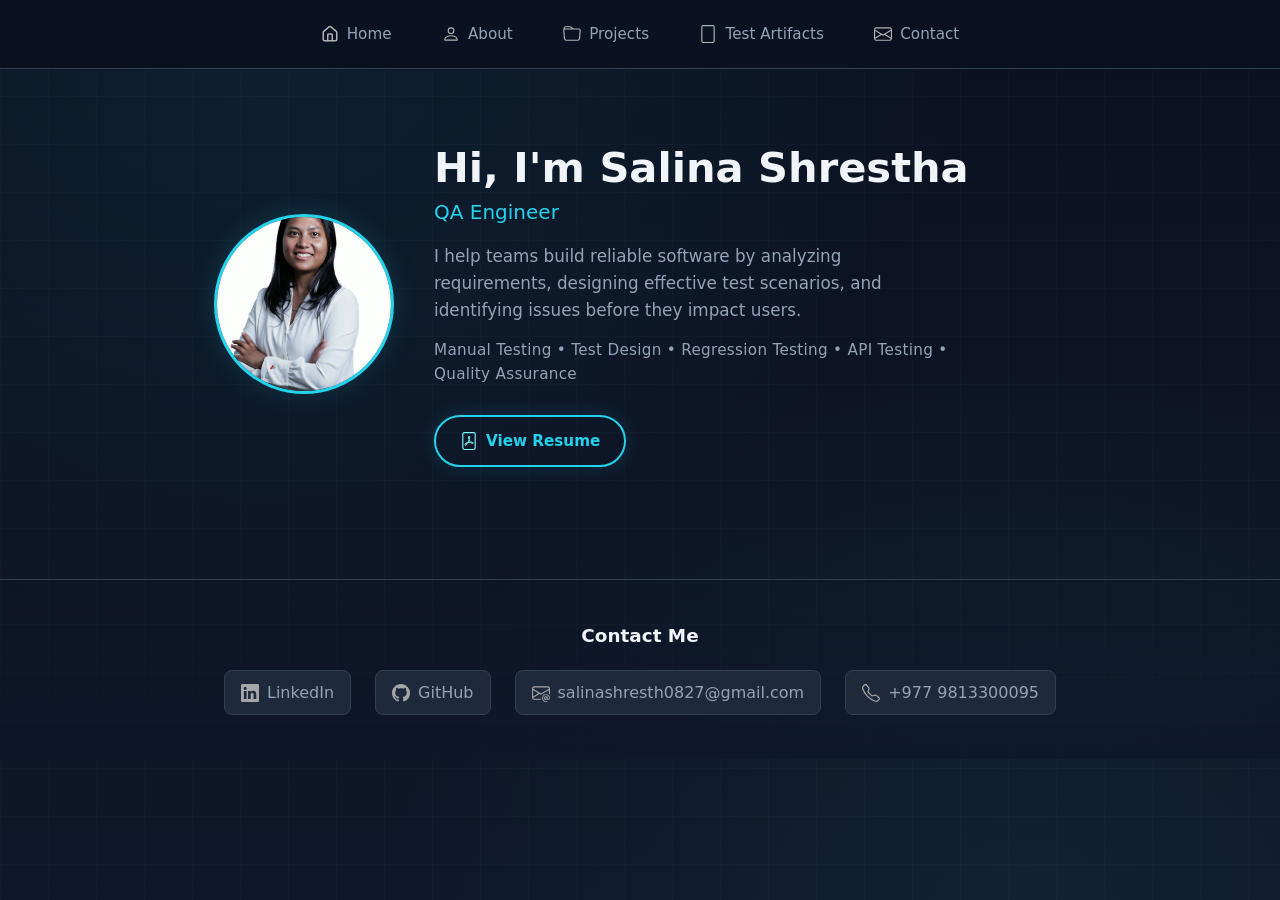
==== index.html @ 1bf05b46 "Rename Index.html to index.html name changed to index" ====
<!DOCTYPE html>
<html lang="en">
<head>
  <meta charset="UTF-8">
  <meta name="viewport" content="width=device-width, initial-scale=1.0">
  <title>Salina Shrestha | QA Engineer Portfolio</title>
  <link rel="stylesheet" href="style.css">
  <link rel="stylesheet" href="https://cdnjs.cloudflare.com/ajax/libs/font-awesome/6.5.2/css/all.min.css">
</head>
<body>
  <nav>
    <ul>
      <li>
        <a href="index.html">
          <img src="assets/icons/home.svg" alt="">
          Home
        </a>
      </li>
      <li>
        <a href="about.html">
          <img src="assets/icons/person.svg" alt="">
          About
        </a>
      </li>
      <li>
        <a href="projects.html">
          <img src="assets/icons/folder.svg" alt="">
          Projects
        </a>
      </li>
      <li>
        <a href="artifacts.html">
          <img src="assets/icons/file.svg" alt="">
          Test Artifacts
        </a>
      </li>
      <li>
        <a href="#contact">
          <img src="assets/icons/envelope.svg" alt="">
          Contact
        </a>
      </li>
    </ul>
  </nav>

  <!-- Hero Section -->
    
   <!-- Hero Section -->
  <header class="hero hero-side">
    <div class="hero-photo">
      <img src="assets/profile.jpg" alt="Salina Shrestha">
    </div>

    <div class="hero-content">
      <h1>Hi, I'm Salina Shrestha</h1>
      <h2>QA Engineer</h2>

      <p>
        I help teams build reliable software by analyzing requirements,
        designing effective test scenarios, and identifying issues before
        they impact users.
      </p>

      <p class="skills-line">
        Manual Testing • Test Design • Regression Testing • API Testing • Quality Assurance
      </p>

      <a href="assets/resume.pdf" target="_blank" class="btn btn-primary">
        <img src="assets/icons/file-pdf.svg" alt="">
        View Resume
      </a>
    </div>
  </header>

  <!-- Footer / Contact -->
  <footer id="contact">
    <h3>Contact Me</h3>
    <address>
      <a href="https://www.linkedin.com/in/shresthasalina/" target="_blank" rel="noopener">
        <img src="assets/icons/linkedin.svg" alt="">
        LinkedIn
      </a>
      <a href="https://github.com/Salina-Stha" target="_blank" rel="noopener">
        <img src="assets/icons/github.svg" alt="">
        GitHub
      </a>
      <a href="mailto:salinashresth0827@gmail.com">
        <img src="assets/icons/envelope-at.svg" alt="">
        salinashresth0827@gmail.com
      </a>
      <a href="tel:+9779813300095">
        <img src="assets/icons/telephone.svg" alt="">
        +977 9813300095
      </a>
    </address>
  </footer>
</body>
</html>
---- style.css ----
/* =========================
   QA Portfolio - Dark Modern Theme
   ========================= */

:root {
  --bg: #0b1120;
  --bg-alt: #111827;
  --surface: #1e293b;
  --surface-hover: #273549;
  --border: #334155;
  --text: #f1f5f9;
  --text-muted: #94a3b8;
  --primary: #22d3ee;
  --primary-dark: #06b6d4;
  --accent: #2dd4bf;
  --glow: rgba(34, 211, 238, 0.15);
  --shadow: 0 4px 24px rgba(0, 0, 0, 0.4);
  --shadow-hover: 0 8px 32px rgba(34, 211, 238, 0.12);
  --radius: 12px;
  --transition: 0.25s ease;
}

*,
*::before,
*::after {
  box-sizing: border-box;
  margin: 0;
  padding: 0;
}

html {
  scroll-behavior: smooth;
}

body {
  font-family: "Segoe UI", system-ui, -apple-system, BlinkMacSystemFont, Roboto, sans-serif;
  line-height: 1.6;
  color: var(--text);
  background-color: var(--bg);
  background-image:
    radial-gradient(ellipse at 20% 0%, rgba(34, 211, 238, 0.08) 0%, transparent 50%),
    radial-gradient(ellipse at 80% 100%, rgba(45, 212, 191, 0.06) 0%, transparent 45%),
    linear-gradient(180deg, #0b1120 0%, #0f172a 100%);
  background-attachment: fixed;
  min-height: 100vh;
}

/* Subtle grid / tech texture */
body::before {
  content: "";
  position: fixed;
  inset: 0;
  background-image:
    linear-gradient(rgba(148, 163, 184, 0.03) 1px, transparent 1px),
    linear-gradient(90deg, rgba(148, 163, 184, 0.03) 1px, transparent 1px);
  background-size: 48px 48px;
  pointer-events: none;
  z-index: -1;
}

img {
  max-width: 100%;
  display: block;
}

a {
  color: var(--primary);
  text-decoration: none;
  transition: color var(--transition);
}

a:hover {
  color: var(--accent);
}

/* =========================
   Navigation
========================= */

nav {
  position: sticky;
  top: 0;
  z-index: 100;
  background: rgba(11, 17, 32, 0.85);
  backdrop-filter: blur(14px);
  border-bottom: 1px solid var(--border);
  padding: 0.85rem 1.5rem;
}

nav ul {
  display: flex;
  flex-wrap: wrap;
  list-style: none;
  gap: 0.4rem 1.25rem;
  justify-content: center;
  max-width: 1100px;
  margin: 0 auto;
}

nav a {
  display: flex;
  align-items: center;
  gap: 8px;
  padding: 0.5rem 0.95rem;
  border-radius: 8px;
  color: var(--text-muted);
  font-weight: 500;
  font-size: 0.95rem;
  transition: all var(--transition);
}

nav a:hover {
  background: rgba(34, 211, 238, 0.1);
  color: var(--primary);
}

nav img {
  width: 18px;
  height: 18px;
  filter: brightness(0) invert(0.7);
  transition: filter var(--transition);
}

nav a:hover img {
  filter: brightness(0) invert(0.85) sepia(1) saturate(5) hue-rotate(155deg);
}

/* =========================
   Layout helpers
========================= */

.container {
  width: 90%;
  max-width: 1100px;
  margin: 0 auto;
  padding: 2.5rem 0;
}

section {
  margin-bottom: 3rem;
}

h1, h2, h3 {
  color: var(--text);
  line-height: 1.3;
}

h1 {
  font-size: clamp(1.8rem, 4vw, 2.5rem);
  margin-bottom: 0.75rem;
}

h2 {
  font-size: 1.5rem;
  margin-bottom: 1rem;
}

h3 {
  font-size: 1.15rem;
  margin-bottom: 0.5rem;
}

p {
  color: var(--text-muted);
  margin-bottom: 1rem;
}

hr {
  border: none;
  height: 1px;
  background: linear-gradient(90deg, transparent, var(--border), transparent);
  margin: 2.5rem 0;
}

/* =========================
   Buttons
========================= */

.btn {
  display: inline-flex;
  align-items: center;
  gap: 8px;
  padding: 0.75rem 1.5rem;
  border-radius: 50px;
  font-weight: 600;
  font-size: 0.95rem;
  border: 2px solid transparent;
  cursor: pointer;
  transition: all var(--transition);
  text-decoration: none;
}

.btn-primary {
  background: transparent;
  border-color: var(--primary);
  color: var(--primary);
  box-shadow: 0 0 20px var(--glow);
}

.btn-primary:hover {
  background: var(--primary);
  color: #0b1120;
  transform: translateY(-2px);
  box-shadow: 0 0 28px rgba(34, 211, 238, 0.35);
}

.btn img {
  width: 18px;
  height: 18px;
  filter: brightness(0) invert(0.85) sepia(1) saturate(5) hue-rotate(155deg);
}

.btn-primary:hover img {
  filter: brightness(0) invert(0.1);
}

/* Artifact buttons */
.artifact-button {
  display: inline-flex;
  align-items: center;
  justify-content: center;
  padding: 0.55rem 1.15rem;
  border: 1.5px solid var(--primary);
  border-radius: 8px;
  text-decoration: none;
  color: var(--primary);
  font-size: 0.875rem;
  font-weight: 600;
  background: transparent;
  transition: all var(--transition);
}

.artifact-button:hover {
  background: var(--primary);
  color: #0b1120;
  transform: translateY(-1px);
  box-shadow: 0 0 16px var(--glow);
}

/* =========================
   Hero (Home)
========================= */
/* =========================
   Hero (Home) - Side layout
========================= */

.hero {
  padding: 4.5rem 1.5rem 4rem;
  max-width: 900px;
  margin: 0 auto;
}

.hero-side {
  display: flex;
  align-items: center;
  gap: 2.5rem;
  text-align: left;
}

.hero-photo {
  flex-shrink: 0;
  width: 180px;
  height: 180px;
  border-radius: 50%;
  overflow: hidden;
  border: 3px solid var(--primary);
  box-shadow: 0 0 28px var(--glow);
}

.hero-photo img {
  width: 100%;
  height: 100%;
  object-fit: cover;
  display: block;
}

.hero-content h1 {
  font-size: clamp(1.9rem, 4vw, 2.6rem);
  margin-bottom: 0.3rem;
  color: var(--text);
}

.hero-content h2 {
  font-size: 1.25rem;
  font-weight: 500;
  color: var(--primary);
  margin-bottom: 1.1rem;
}

.hero-content p {
  font-size: 1.05rem;
  max-width: 520px;
  margin-bottom: 0.9rem;
}

.hero-content .skills-line {
  color: var(--text-muted);
  font-size: 0.95rem;
  margin-bottom: 1.75rem;
  letter-spacing: 0.02em;
}

/* Mobile: stack photo on top */
@media (max-width: 700px) {
  .hero-side {
    flex-direction: column;
    text-align: center;
    gap: 1.5rem;
  }

  .hero-photo {
    width: 140px;
    height: 140px;
  }

  .hero-content p {
    margin-left: auto;
    margin-right: auto;
  }
}

/* =========================
   About page
========================= */

.about-intro {
  max-width: 720px;
  margin: 0 auto 2rem;
  text-align: center;
  font-size: 1.05rem;
}

.skill-title {
  display: flex;
  align-items: center;
  gap: 10px;
  margin: 2rem 0 1rem;
  font-size: 1.25rem;
  color: var(--text);
}

.skill-title img {
  width: 26px;
  height: 26px;
  filter: brightness(0) invert(0.75) sepia(1) saturate(4) hue-rotate(155deg);
}

/* What I Do cards */
.what-i-do {
  display: grid;
  grid-template-columns: repeat(auto-fit, minmax(240px, 1fr));
  gap: 1.25rem;
  list-style: none;
  margin: 1.5rem 0 2.5rem;
}

.work-card {
  background: var(--surface);
  border: 1px solid var(--border);
  border-radius: var(--radius);
  padding: 1.5rem;
  box-shadow: var(--shadow);
  transition: transform var(--transition), box-shadow var(--transition), border-color var(--transition);
}

.work-card:hover {
  transform: translateY(-4px);
  box-shadow: var(--shadow-hover);
  border-color: rgba(34, 211, 238, 0.35);
}

.work-card img {
  width: 40px;
  height: 40px;
  margin-bottom: 0.75rem;
  filter: brightness(0) invert(0.75) sepia(1) saturate(4) hue-rotate(155deg);
}

.work-card h3 {
  margin: 0.4rem 0 0.6rem;
  font-size: 1.05rem;
  color: var(--text);
}

.work-card p {
  font-size: 0.925rem;
  margin: 0;
  line-height: 1.55;
}

/* Skills sections */
.skills-grid {
  display: grid;
  grid-template-columns: repeat(auto-fit, minmax(220px, 1fr));
  gap: 1.5rem;
  margin: 1.5rem 0;
}

.skill-group {
  background: var(--surface);
  border: 1px solid var(--border);
  border-radius: var(--radius);
  padding: 1.25rem 1.4rem;
  box-shadow: var(--shadow);
  transition: border-color var(--transition);
}

.skill-group:hover {
  border-color: rgba(34, 211, 238, 0.3);
}

.skill-group h3 {
  display: flex;
  align-items: center;
  gap: 8px;
  font-size: 1.05rem;
  margin-bottom: 0.85rem;
  color: var(--primary);
}

.skill-group h3 img {
  width: 20px;
  height: 20px;
  filter: brightness(0) invert(0.75) sepia(1) saturate(4) hue-rotate(155deg);
}

.skill-group ul {
  list-style: none;
  display: flex;
  flex-wrap: wrap;
  gap: 0.45rem;
}

.skill-group li {
  background: rgba(34, 211, 238, 0.08);
  color: var(--text);
  padding: 0.3rem 0.75rem;
  border-radius: 20px;
  font-size: 0.85rem;
  font-weight: 500;
  border: 1px solid rgba(34, 211, 238, 0.2);
}

/* QA Process */
.process-list {
  list-style: none;
  counter-reset: step;
  display: grid;
  grid-template-columns: repeat(auto-fit, minmax(180px, 1fr));
  gap: 1rem;
  margin: 1.5rem 0;
}

.process-list li {
  counter-increment: step;
  background: var(--surface);
  border: 1px solid var(--border);
  border-radius: var(--radius);
  padding: 1.25rem 1rem 1.1rem 1.2rem;
  position: relative;
  box-shadow: var(--shadow);
  font-weight: 500;
  font-size: 0.95rem;
  color: var(--text);
}

.process-list li::before {
  content: counter(step);
  position: absolute;
  top: -11px;
  left: 14px;
  width: 26px;
  height: 26px;
  background: linear-gradient(135deg, var(--primary), var(--accent));
  color: #0b1120;
  border-radius: 50%;
  display: flex;
  align-items: center;
  justify-content: center;
  font-size: 0.8rem;
  font-weight: 700;
}

/* =========================
   Projects
========================= */

.projects-intro {
  text-align: center;
  max-width: 700px;
  margin: 0 auto 2rem;
  color: var(--text-muted);
}

.projects {
  display: flex;
  flex-direction: column;
  gap: 1.15rem;
  max-width: 900px;
  margin: 0 auto;
}

.project-card {
  background: var(--surface);
  border: 1px solid var(--border);
  border-radius: var(--radius);
  box-shadow: var(--shadow);
  overflow: hidden;
  transition: border-color var(--transition), box-shadow var(--transition);
}

.project-card:hover {
  border-color: rgba(34, 211, 238, 0.3);
  box-shadow: var(--shadow-hover);
}

.project-card summary {
  display: flex;
  align-items: center;
  gap: 1rem;
  padding: 1.15rem 1.4rem;
  cursor: pointer;
  list-style: none;
  background: rgba(15, 23, 42, 0.5);
  transition: background var(--transition);
}

.project-card summary::-webkit-details-marker {
  display: none;
}

.project-card summary::after {
  content: "▾";
  margin-left: auto;
  font-size: 1.1rem;
  color: var(--primary);
  transition: transform var(--transition);
}

.project-card[open] summary::after {
  transform: rotate(180deg);
}

.project-card summary:hover {
  background: rgba(34, 211, 238, 0.06);
}

.project-card summary img {
  width: 30px;
  height: 30px;
  flex-shrink: 0;
  filter: brightness(0) invert(0.75) sepia(1) saturate(4) hue-rotate(155deg);
}

.project-header h2 {
  font-size: 1.15rem;
  margin: 0 0 0.2rem;
  color: var(--text);
}

.project-header p {
  margin: 0;
  font-size: 0.875rem;
  color: var(--text-muted);
}

.project-details {
  padding: 1.25rem 1.5rem 1.5rem;
  border-top: 1px solid var(--border);
}

.project-details h3 {
  color: var(--primary);
  font-size: 1rem;
  margin: 1rem 0 0.5rem;
}

.project-details h3:first-child {
  margin-top: 0;
}

.project-details ul {
  padding-left: 1.2rem;
  margin-bottom: 0.5rem;
}

.project-details li {
  margin-bottom: 0.35rem;
  color: var(--text-muted);
  font-size: 0.925rem;
}

.project-details hr {
  margin: 1rem 0;
}

/* =========================
   Artifacts
========================= */

.artifacts {
  width: 90%;
  max-width: 1000px;
  margin: 2.5rem auto 4rem;
  display: grid;
  grid-template-columns: repeat(2, 1fr);
  gap: 1.4rem;
}

.artifacts h1 {
  text-align: center;
  grid-column: 1 / -1;
  margin-bottom: 0.5rem;
}

.artifacts-intro {
  max-width: 700px;
  margin: 0 auto 2rem;
  text-align: center;
  line-height: 1.7;
  color: var(--text-muted);
  grid-column: 1 / -1;
}

.artifact-card {
  background: var(--surface);
  border: 1px solid var(--border);
  border-radius: var(--radius);
  padding: 1.5rem;
  box-shadow: var(--shadow);
  display: flex;
  flex-direction: column;
  gap: 0.75rem;
  transition: transform var(--transition), box-shadow var(--transition), border-color var(--transition);
}

.artifact-card:hover {
  transform: translateY(-3px);
  box-shadow: var(--shadow-hover);
  border-color: rgba(34, 211, 238, 0.3);
}

.artifact-card > img {
  width: 38px;
  height: 38px;
  filter: brightness(0) invert(0.75) sepia(1) saturate(4) hue-rotate(155deg);
}

.artifact-content h2 {
  font-size: 1.2rem;
  margin-bottom: 0.4rem;
  color: var(--text);
}

.artifact-content p {
  font-size: 0.925rem;
  margin-bottom: 0.6rem;
}

.artifact-content ul {
  padding-left: 1.15rem;
  margin-bottom: 1rem;
}

.artifact-content li {
  margin-bottom: 0.3rem;
  font-size: 0.9rem;
  color: var(--text-muted);
}

.artifact-buttons {
  display: flex;
  gap: 0.6rem;
  margin-top: auto;
  flex-wrap: wrap;
}
.page-title {
  text-align: center;
  font-size: clamp(1.9rem, 4vw, 2.5rem);
  margin-bottom: 1.25rem;
  color: var(--text);
  position: relative;
  padding-bottom: 0.75rem;
}

.page-title::after {
  content: "";
  position: absolute;
  bottom: 0;
  left: 50%;
  transform: translateX(-50%);
  width: 60px;
  height: 3px;
  background: linear-gradient(90deg, var(--primary), var(--accent));
  border-radius: 2px;
}

/* =========================
   Footer / Contact
========================= */

footer {
  margin-top: 3rem;
  padding: 2.75rem 1.5rem;
  background: linear-gradient(180deg, transparent, rgba(15, 23, 42, 0.8));
  border-top: 1px solid var(--border);
  text-align: center;
}

footer h3 {
  margin-bottom: 1.4rem;
  color: var(--text);
}

footer address {
  display: flex;
  flex-wrap: wrap;
  justify-content: center;
  gap: 0.9rem 1.5rem;
  font-style: normal;
}

footer a {
  display: inline-flex;
  align-items: center;
  gap: 8px;
  padding: 0.55rem 1rem;
  border-radius: 8px;
  color: var(--text-muted);
  font-weight: 500;
  background: var(--surface);
  border: 1px solid var(--border);
  transition: all var(--transition);
}

footer a:hover {
  background: rgba(34, 211, 238, 0.1);
  color: var(--primary);
  border-color: var(--primary);
  transform: translateY(-2px);
  box-shadow: 0 0 16px var(--glow);
}

footer a img {
  width: 18px;
  height: 18px;
  filter: brightness(0) invert(0.65);
  transition: filter var(--transition);
}

footer a:hover img {
  filter: brightness(0) invert(0.85) sepia(1) saturate(5) hue-rotate(155deg);
}

/* =========================
   Responsive
========================= */

@media (max-width: 768px) {
  nav ul {
    gap: 0.3rem 0.7rem;
  }

  nav a {
    padding: 0.4rem 0.6rem;
    font-size: 0.85rem;
  }

  .artifacts {
    grid-template-columns: 1fr;
  }

  .artifacts h1,
  .artifacts-intro {
    grid-column: 1;
  }

  .hero {
    padding: 3.5rem 1rem 3rem;
  }

  footer address {
    flex-direction: column;
    align-items: center;
  }
}

@media (max-width: 480px) {
  .what-i-do {
    grid-template-columns: 1fr;
  }

  .process-list {
    grid-template-columns: 1fr;
  }
}
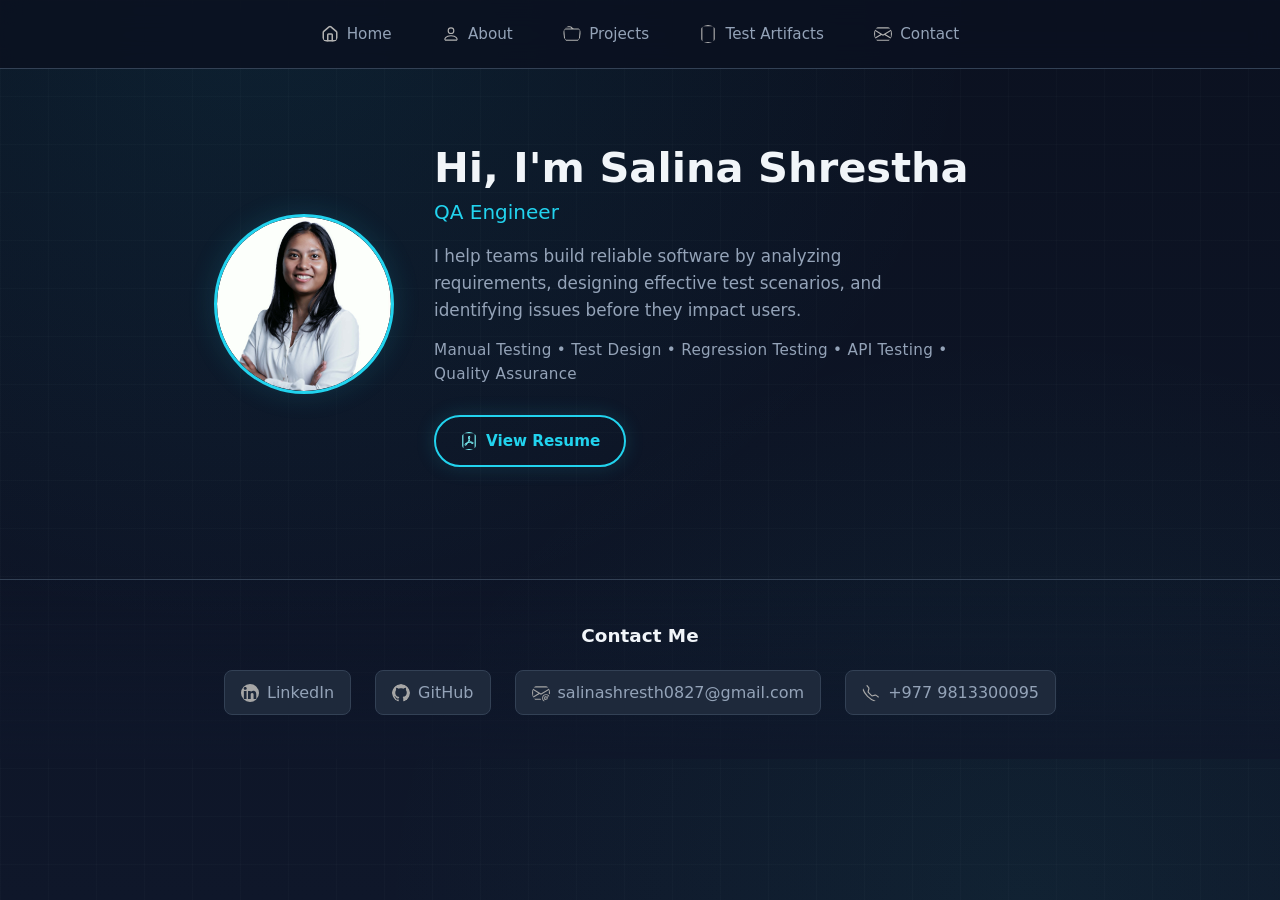
==== commit 7d4b0a79: "Update portfolio navigation and pages" ====
--- a/index.html
+++ b/index.html
@@ -5,37 +5,37 @@
   <meta name="viewport" content="width=device-width, initial-scale=1.0">
   <title>Salina Shrestha | QA Engineer Portfolio</title>
   <link rel="stylesheet" href="style.css">
-  <link rel="stylesheet" href="https://cdnjs.cloudflare.com/ajax/libs/font-awesome/6.5.2/css/all.min.css">
+  
 </head>
 <body>
   <nav>
     <ul>
       <li>
-        <a href="index.html">
+        <a href="/">
           <img src="assets/icons/home.svg" alt="">
           Home
         </a>
       </li>
       <li>
-        <a href="about.html">
+        <a href="/about/">
           <img src="assets/icons/person.svg" alt="">
           About
         </a>
       </li>
       <li>
-        <a href="projects.html">
+        <a href="/projects/">
           <img src="assets/icons/folder.svg" alt="">
           Projects
         </a>
       </li>
       <li>
-        <a href="artifacts.html">
+        <a href="/artifacts/">
           <img src="assets/icons/file.svg" alt="">
           Test Artifacts
         </a>
       </li>
       <li>
-        <a href="#contact">
+        <a href="/#contact">
           <img src="assets/icons/envelope.svg" alt="">
           Contact
         </a>
--- a/style.css
+++ b/style.css
@@ -59,8 +59,11 @@
 }
 
 img {
-  max-width: 100%;
-  display: block;
+  width: 220px;
+    height: 220px;
+    border-radius: 50%;
+    object-fit: cover;
+    object-position: center 25%;
 }
 
 a {
